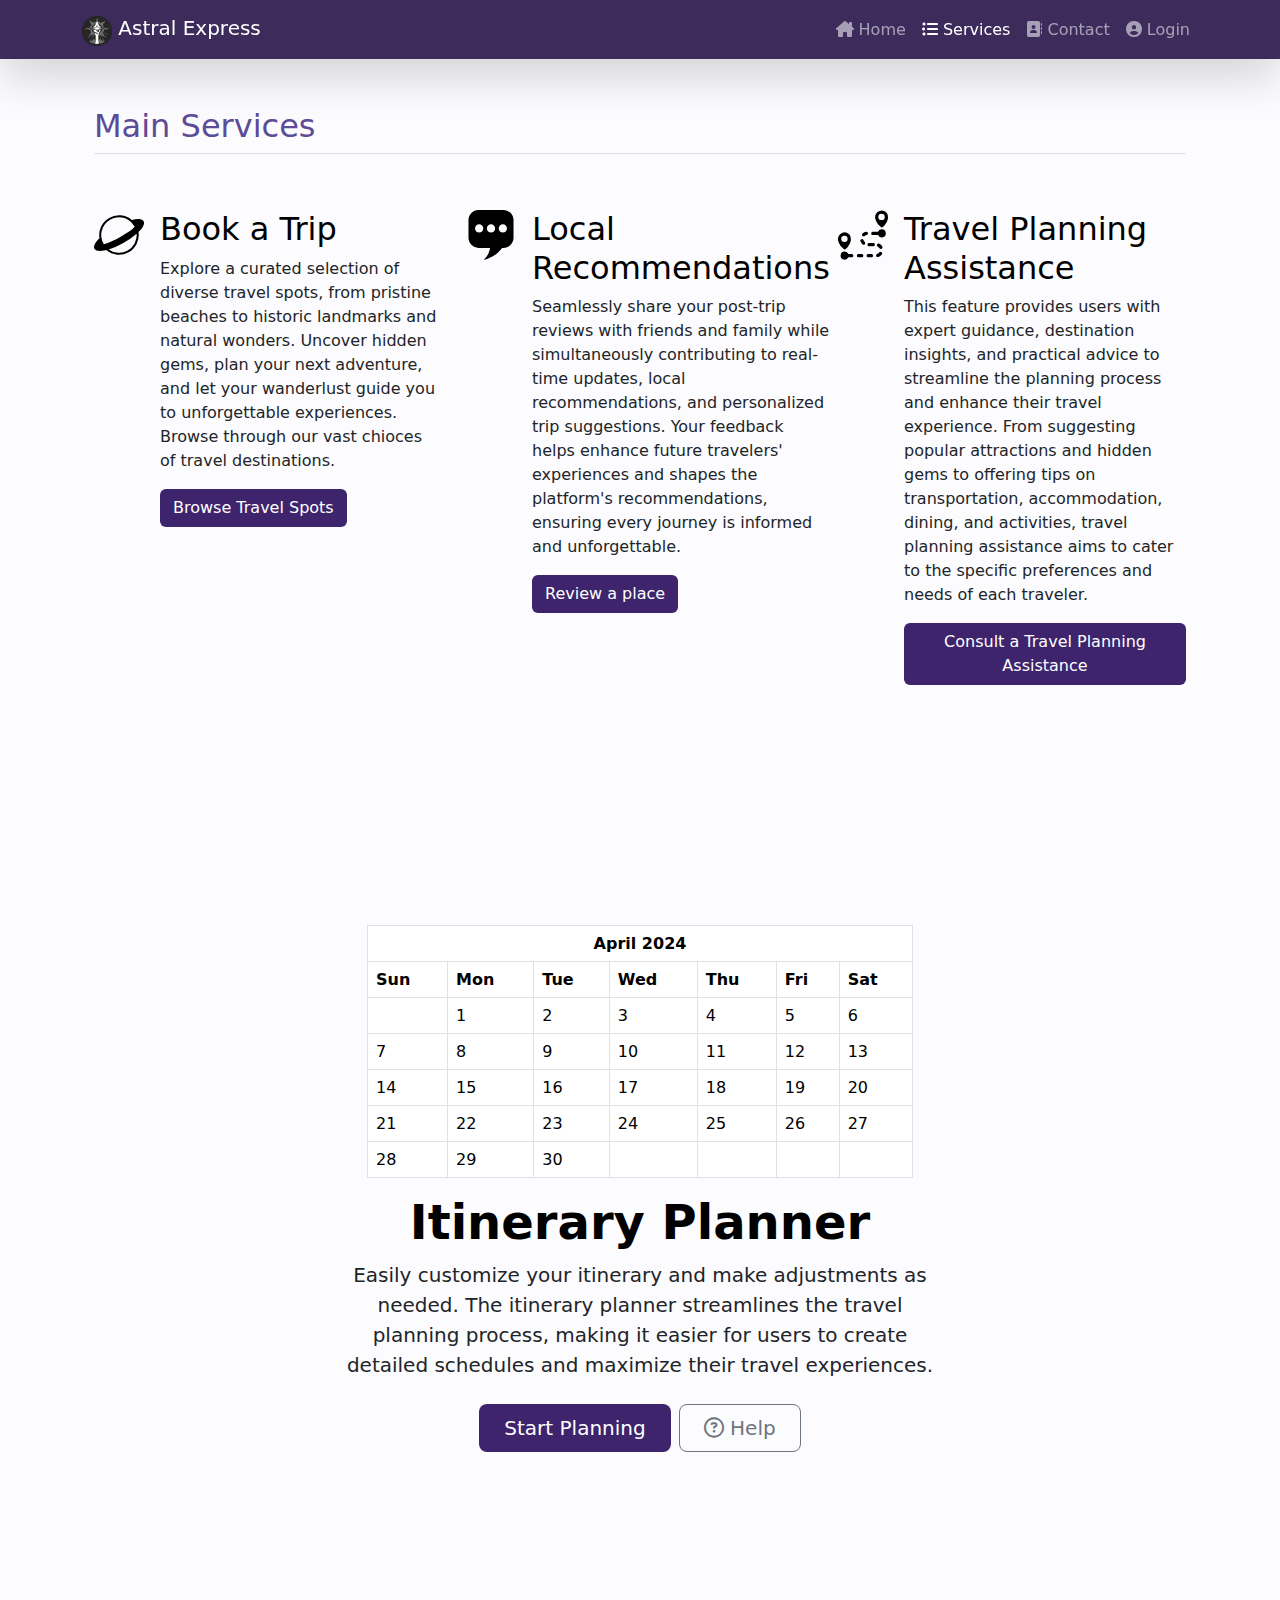
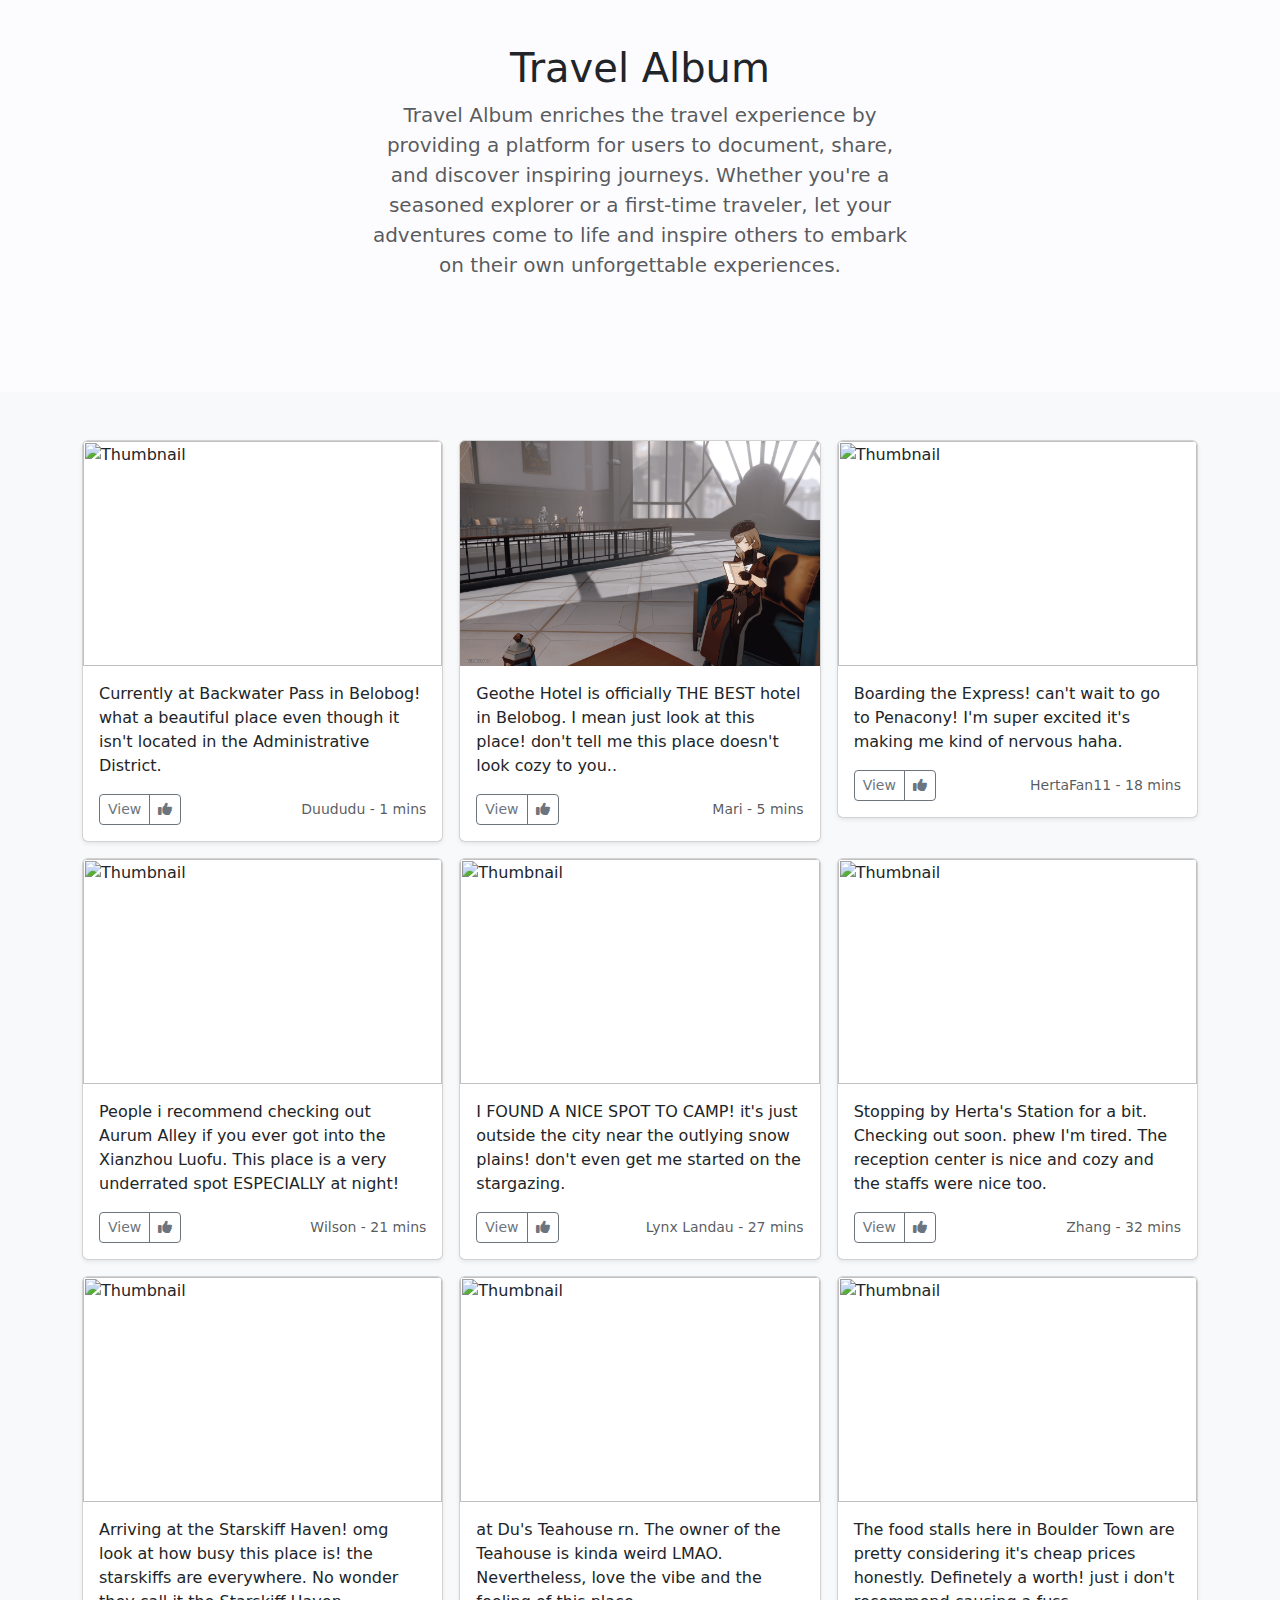
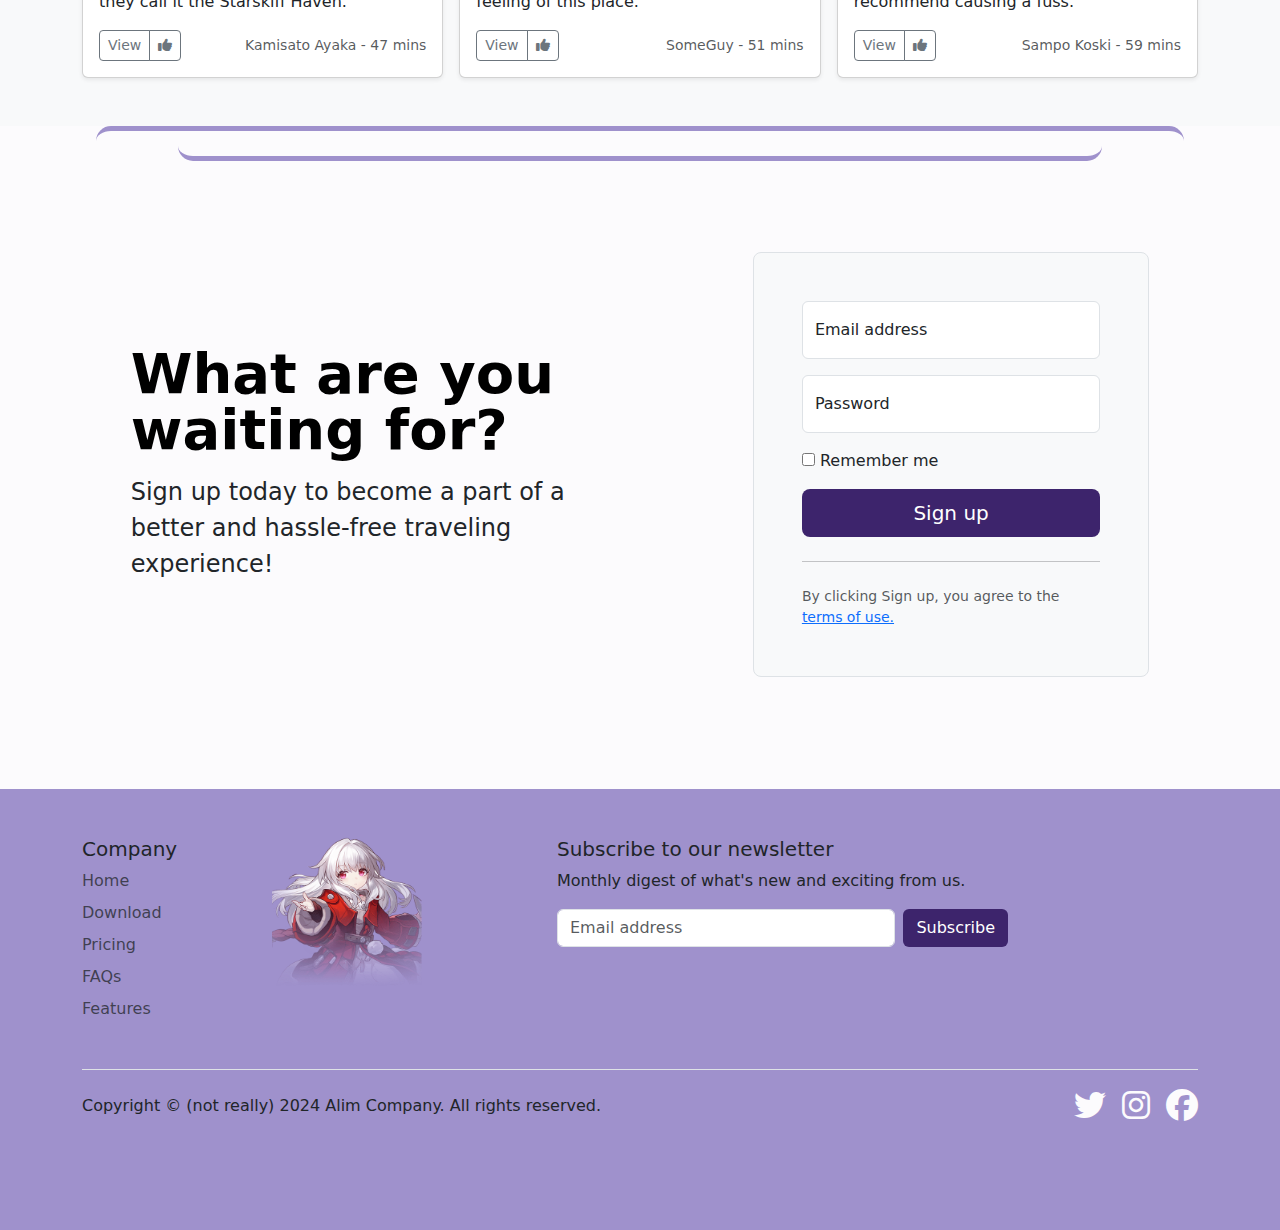
==== services.html @ 7b4ff503 "Add files via upload" ====
<html>
    <head>
        <title>Astral Express</title>
        <link rel="icon" type="image/x-icon" href="asset/trailblaze.webp">
        <link href="https://cdn.jsdelivr.net/npm/bootstrap@5.3.3/dist/css/bootstrap.min.css" rel="stylesheet" integrity="sha384-QWTKZyjpPEjISv5WaRU9OFeRpok6YctnYmDr5pNlyT2bRjXh0JMhjY6hW+ALEwIH" crossorigin="anonymous">
        <link rel="stylesheet" href="https://cdnjs.cloudflare.com/ajax/libs/font-awesome/6.5.2/css/all.css">
        <link rel="stylesheet" href="main.css">
    </head>
    
    <body>
      <nav class="navbar navbar-expand-sm navbar-dark shadow-lg sticky-top" style="background-color: #3c2b5b;">
        <div class="container">
            <a class="navbar-brand" style="margin-right: 50px;" href="#">
                <img src="asset/trailblaze.webp " alt="Logo" width="30" height="30" class="d-inline-block align-text-top"> Astral Express</a>
            <button class="navbar-toggler" type="button" data-bs-toggle="collapse" data-bs-target="#navbarNav" aria-controls="navbarNav" aria-expanded="false" aria-label="Toggle navigation">
                <span class="navbar-toggler-icon"></span>
            </button>
            <div class="collapse navbar-collapse" id="navbarNav">
                <ul class="navbar-nav ms-auto">
                    <li class="nav-item">
                        <a class="nav-link" href="index.html"><i class="fa-solid fa-house-chimney"></i> Home</a>
                    </li>
                    <li class="nav-item">
                        <a class="nav-link active" aria-current="page" href="#"><i class="fa fa-list-ul"></i> Services</a>
                    </li>
                    <li class="nav-item">
                        <a class="nav-link" href="contact.html"><i class="fa-solid fa-address-book"></i> Contact</a>
                    </li>
                    <li class="nav-item">
                        <a class="nav-link" href="login.html"><i class="fa-solid fa-circle-user"></i> Login</a>
                    </li>
                </ul>
            </div>
        </div>
    </nav>

    <div class="container px-4 py-5" id="hanging-icons">
      <h2 class="pb-2 border-bottom" style="color: #5C4B99;">Main Services</h2>
      <div class="row g-4 py-5 row-cols-1 row-cols-lg-3">
        <div class="col d-flex align-items-start">
          <div class="icon-square text-body-emphasis d-inline-flex align-items-center justify-content-center fs-4 flex-shrink-0 me-3">
            <img src="asset/bookatrip.svg" alt="Tools Icon" width="50" height="50">
          </div>
          <div>
            <h3 class="fs-2 text-body-emphasis">Book a Trip</h3>
            <p>Explore a curated selection of diverse travel spots, from pristine beaches to historic landmarks and natural wonders. Uncover hidden gems, plan your next adventure, and let your wanderlust guide you to unforgettable experiences. Browse through our vast chioces of travel destinations.</p>
            <a href="#" class="btn btn-sesuaitema">Browse Travel Spots</a>
          </div>
        </div>
        <div class="col d-flex align-items-start">
          <div class="icon-square text-body-emphasis d-inline-flex align-items-center justify-content-center fs-4 flex-shrink-0 me-3">
            <img src="asset/localrecommendations.svg" alt="Tools Icon" width="50" height="50">
          </div>
          <div>
            <h3 class="fs-2 text-body-emphasis">Local Recommendations</h3>
            <p>Seamlessly share your post-trip reviews with friends and family while simultaneously contributing to real-time updates, local recommendations, and personalized trip suggestions. Your feedback helps enhance future travelers' experiences and shapes the platform's recommendations, ensuring every journey is informed and unforgettable.</p>
            <a href="#" class="btn btn-sesuaitema">Review a place</a>
          </div>
        </div>
        <div class="col d-flex align-items-start">
          <div class="icon-square text-body-emphasis d-inline-flex align-items-center justify-content-center fs-4 flex-shrink-0 me-3">
            <img src="asset/travelplanningassistance.svg" alt="Tools Icon" width="50" height="50">
          </div>
          <div>
            <h3 class="fs-2 text-body-emphasis">Travel Planning Assistance</h3>
            <p>This feature provides users with expert guidance, destination insights, and practical advice to streamline the planning process and enhance their travel experience. From suggesting popular attractions and hidden gems to offering tips on transportation, accommodation, dining, and activities, travel planning assistance aims to cater to the specific preferences and needs of each traveler.</p>
            <a href="#" class="btn btn-sesuaitema">Consult a Travel Planning Assistance </a>
          </div>
        </div>
      </div>
    </div>

    <div class="px-4 py-5 my-5 text-center">
      <div class="container mt-5">
        <div class="row">
          <div class="col-md-6 offset-md-3">
            <div class="calendar">
              <table class="table table-bordered">
                <thead>
                  <tr>
                    <th colspan="7" class="text-center">April 2024</th>
                  </tr>
                  <tr>
                    <th>Sun</th>
                    <th>Mon</th>
                    <th>Tue</th>
                    <th>Wed</th>
                    <th>Thu</th>
                    <th>Fri</th>
                    <th>Sat</th>
                  </tr>
                </thead>
                <tbody>
                  <tr>
                    <td></td>
                    <td>1</td>
                    <td>2</td>
                    <td>3</td>
                    <td>4</td>
                    <td>5</td>
                    <td>6</td>
                  </tr>
                  <tr>
                    <td>7</td>
                    <td>8</td>
                    <td>9</td>
                    <td>10</td>
                    <td>11</td>
                    <td>12</td>
                    <td>13</td>
                  </tr>
                  <tr>
                    <td>14</td>
                    <td>15</td>
                    <td>16</td>
                    <td>17</td>
                    <td>18</td>
                    <td>19</td>
                    <td>20</td>
                  </tr>
                  <tr>
                    <td>21</td>
                    <td>22</td>
                    <td>23</td>
                    <td>24</td>
                    <td>25</td>
                    <td>26</td>
                    <td>27</td>
                  </tr>
                  <tr>
                    <td>28</td>
                    <td>29</td>
                    <td>30</td>
                    <td></td>
                    <td></td>
                    <td></td>
                    <td></td>
                  </tr>
                </tbody>
              </table>
            </div>
          </div>
        </div>
      </div>
      <h1 class="display-5 fw-bold text-body-emphasis">Itinerary Planner</h1>
      <div class="col-lg-6 mx-auto">
        <p class="lead mb-4">Easily customize your itinerary and make adjustments as needed. The itinerary planner streamlines the travel planning process, making it easier for users to create detailed schedules and maximize their travel experiences.</p>
        <div class="d-grid gap-2 d-sm-flex justify-content-sm-center">
          <button type="button" class="btn btn-sesuaitema btn-lg px-4 gap-3">Start Planning</button>
          <button type="button" class="btn btn-outline-secondary btn-lg px-4"><i class="fa-regular fa-circle-question"></i> Help</button>
        </div>
      </div>
    </div>

    <section>

      <section class="py-5 text-center container">
        <div class="row py-lg-5">
          <div class="col-lg-6 col-md-8 mx-auto">
            <h1>Travel Album</h1>
            <p class="lead text-body-secondary">Travel Album enriches the travel experience by providing a platform for users to document, share, and discover inspiring journeys. Whether you're a seasoned explorer or a first-time traveler, let your adventures come to life and inspire others to embark on their own unforgettable experiences.</p>
          </div>
        </div>
      </section>
    
      <div class="album py-5 bg-body-tertiary">
        <div class="container">
    
          <div class="row row-cols-1 row-cols-sm-2 row-cols-md-3 g-3">
            <div class="col">
              <div class="card shadow-sm">
                <img src="https://static.wikia.nocookie.net/houkai-star-rail/images/a/a1/Area_Backwater_Pass.png/revision/latest?cb=20230722130452" alt="Thumbnail" class="card-img-top card-img-top" width="100%" height="225"">
                <div class="card-body">
                  <p class="card-text">Currently at Backwater Pass in Belobog! what a beautiful place even though it isn't located in the Administrative District.</p>
                  <div class="d-flex justify-content-between align-items-center">
                    <div class="btn-group">
                      <button type="button" class="btn btn-sm btn-outline-secondary">View</button>
                      <button type="button" class="btn btn-sm btn-outline-secondary"><i class="fa-solid fa-thumbs-up"></i></button>
                    </div>
                    <small class="text-body-secondary">Duududu - 1 mins</small>
                  </div>
                </div>
              </div>
            </div>
            <div class="col">
              <div class="card shadow-sm">
                <img src="asset/xtra/geothehotel.png" alt="Thumbnail" class="card-img-top card-img-top" width="100%" height="225"">
                <div class="card-body">
                  <p class="card-text">Geothe Hotel is officially THE BEST hotel in Belobog. I mean just look at this place! don't tell me this place doesn't look cozy to you..</p>
                  <div class="d-flex justify-content-between align-items-center">
                    <div class="btn-group">
                      <button type="button" class="btn btn-sm btn-outline-secondary">View</button>
                      <button type="button" class="btn btn-sm btn-outline-secondary"><i class="fa-solid fa-thumbs-up"></i></button>
                    </div>
                    <small class="text-body-secondary">Mari - 5 mins</small>
                  </div>
                </div>
              </div>
            </div>
            <div class="col">
              <div class="card shadow-sm">
                <img src="https://static.wikia.nocookie.net/houkai-star-rail/images/a/aa/Instance_Railway_Platform.png/revision/latest?cb=20230622041645" alt="Thumbnail" class="card-img-top card-img-top" width="100%" height="225"">
                <div class="card-body">
                  <p class="card-text">Boarding the Express! can't wait to go to Penacony! I'm super excited it's making me kind of nervous haha.</p>
                  <div class="d-flex justify-content-between align-items-center">
                    <div class="btn-group">
                      <button type="button" class="btn btn-sm btn-outline-secondary">View</button>
                      <button type="button" class="btn btn-sm btn-outline-secondary"><i class="fa-solid fa-thumbs-up"></i></button>
                    </div>
                    <small class="text-body-secondary">HertaFan11 - 18 mins</small>
                  </div>
                </div>
              </div>
            </div>
    
            <div class="col">
              <div class="card shadow-sm">
                <img src="https://static.wikia.nocookie.net/houkai-star-rail/images/8/84/Aurum_Alley.png/revision/latest?cb=20230819140756" alt="Thumbnail" class="card-img-top card-img-top" width="100%" height="225"">
                <div class="card-body">
                  <p class="card-text">People i recommend checking out Aurum Alley if you ever got into the Xianzhou Luofu. This place is a very underrated spot ESPECIALLY at night!</p>
                  <div class="d-flex justify-content-between align-items-center">
                    <div class="btn-group">
                      <button type="button" class="btn btn-sm btn-outline-secondary">View</button>
                      <button type="button" class="btn btn-sm btn-outline-secondary"><i class="fa-solid fa-thumbs-up"></i></button>
                    </div>
                    <small class="text-body-secondary">Wilson - 21 mins</small>
                  </div>
                </div>
              </div>
            </div>
            <div class="col">
              <div class="card shadow-sm">
                <img src="https://static.wikia.nocookie.net/houkai-star-rail/images/8/86/Area_Outlying_Snow_Plains.png/revision/latest?cb=20230722130531" alt="Thumbnail" class="card-img-top card-img-top" width="100%" height="225"">
                <div class="card-body">
                  <p class="card-text">I FOUND A NICE SPOT TO CAMP! it's just outside the city near the outlying snow plains! don't even get me started on the stargazing.</p>
                  <div class="d-flex justify-content-between align-items-center">
                    <div class="btn-group">
                      <button type="button" class="btn btn-sm btn-outline-secondary">View</button>
                      <button type="button" class="btn btn-sm btn-outline-secondary"><i class="fa-solid fa-thumbs-up"></i></button>
                    </div>
                    <small class="text-body-secondary">Lynx Landau - 27 mins</small>
                  </div>
                </div>
              </div>
            </div>
            <div class="col">
              <div class="card shadow-sm">
                <img src="https://static.wikia.nocookie.net/houkai-star-rail/images/6/6c/Instance_Reception_Center.png/revision/latest?cb=20230622041406" alt="Thumbnail" class="card-img-top card-img-top" width="100%" height="225"">
                <div class="card-body">
                  <p class="card-text">Stopping by Herta's Station for a bit. Checking out soon. phew I'm tired. The reception center is nice and cozy and the staffs were nice too.</p>
                  <div class="d-flex justify-content-between align-items-center">
                    <div class="btn-group">
                      <button type="button" class="btn btn-sm btn-outline-secondary">View</button>
                      <button type="button" class="btn btn-sm btn-outline-secondary"><i class="fa-solid fa-thumbs-up"></i></button>
                    </div>
                    <small class="text-body-secondary">Zhang - 32 mins</small>
                  </div>
                </div>
              </div>
            </div>
    
            <div class="col">
              <div class="card shadow-sm">
                <img src="https://static.wikia.nocookie.net/houkai-star-rail/images/2/2a/Area_Central_Starskiff_Haven.png/revision/latest?cb=20230722130442" alt="Thumbnail" class="card-img-top card-img-top" width="100%" height="225"">
                <div class="card-body">
                  <p class="card-text">Arriving at the Starskiff Haven! omg look at how busy this place is! the starskiffs are everywhere. No wonder they call it the Starskiff Haven.</p>
                  <div class="d-flex justify-content-between align-items-center">
                    <div class="btn-group">
                      <button type="button" class="btn btn-sm btn-outline-secondary">View</button>
                      <button type="button" class="btn btn-sm btn-outline-secondary"><i class="fa-solid fa-thumbs-up"></i></button>
                    </div>
                    <small class="text-body-secondary">Kamisato Ayaka - 47 mins</small>
                  </div>
                </div>
              </div>
            </div>
            <div class="col">
              <div class="card shadow-sm">
                <img src="https://static.wikia.nocookie.net/houkai-star-rail/images/8/83/Location_Du%27s_Teahouse.png/revision/latest?cb=20231209171033" alt="Thumbnail" class="card-img-top card-img-top" width="100%" height="225"">
                <div class="card-body">
                  <p class="card-text">at Du's Teahouse rn. The owner of the Teahouse is kinda weird LMAO. Nevertheless, love the vibe and the feeling of this place.</p>
                  <div class="d-flex justify-content-between align-items-center">
                    <div class="btn-group">
                      <button type="button" class="btn btn-sm btn-outline-secondary">View</button>
                      <button type="button" class="btn btn-sm btn-outline-secondary"><i class="fa-solid fa-thumbs-up"></i></button>
                    </div>
                    <small class="text-body-secondary">SomeGuy - 51 mins</small>
                  </div>
                </div>
              </div>
            </div>
            <div class="col">
              <div class="card shadow-sm">
                <img src="https://static.wikia.nocookie.net/houkai-star-rail/images/a/a1/Location_Jarilo-VI_Food_Stall.png/revision/latest?cb=20231209220444" alt="Thumbnail" class="card-img-top card-img-top" width="100%" height="225"">
                <div class="card-body">
                  <p class="card-text">The food stalls here in Boulder Town are pretty considering it's cheap prices honestly. Definetely a worth! just i don't recommend causing a fuss.</p>
                  <div class="d-flex justify-content-between align-items-center">
                    <div class="btn-group">
                      <button type="button" class="btn btn-sm btn-outline-secondary">View</button>
                      <button type="button" class="btn btn-sm btn-outline-secondary"><i class="fa-solid fa-thumbs-up"></i></button>
                    </div>
                    <small class="text-body-secondary">Sampo Koski - 59 mins</small>
                  </div>
                </div>
              </div>
            </div>
          </div>
        </div>
      </div>
    
    </section>

    <hr class="idrk">

    <div class="container col-xl-10 col-xxl-8 px-4 py-5" id="signup">
      <div class="row align-items-center g-lg-5 py-5">
        <div class="col-lg-7 text-center text-lg-start">
          <h1 class="display-4 fw-bold lh-1 text-body-emphasis mb-3">What are you waiting for?</h1>
          <p class="col-lg-10 fs-4">Sign up today to become a part of a better and hassle-free traveling experience!</p>
        </div>
        <div class="col-md-10 mx-auto col-lg-5">
          <form class="p-4 p-md-5 border rounded-3 bg-body-tertiary">
            <div class="form-floating mb-3">
              <input type="email" class="form-control" id="floatingInput" placeholder="name@example.com">
              <label for="floatingInput">Email address</label>
            </div>
            <div class="form-floating mb-3">
              <input type="password" class="form-control" id="floatingPassword" placeholder="Password">
              <label for="floatingPassword">Password</label>
            </div>
            <div class="checkbox mb-3">
              <label><input type="checkbox" value="remember-me"> Remember me</label>
            </div>
            <button class="w-100 btn btn-lg btn-sesuaitema" type="submit">Sign up</button>
            <hr class="my-4">
            <small class="text-body-secondary">By clicking Sign up, you agree to the <a href="#">terms of use.</a></small>
          </form>
        </div>
      </div>
    </div>

                      <section style="background-color: #9F91CC;">
                        <div class="container">
                          <footer class="py-5">
                            <div class="row">
                              <div class="col-6 col-md-2 mb-3">
                                <h5>Company</h5>
                                <ul class="nav flex-column">
                                  <li class="nav-item mb-2"><a href="index.html" class="nav-link p-0 text-body-secondary">Home</a></li>
                                  <li class="nav-item mb-2"><a href="#" class="nav-link p-0 text-body-secondary">Download</a></li>
                                  <li class="nav-item mb-2"><a href="#" class="nav-link p-0 text-body-secondary">Pricing</a></li>
                                  <li class="nav-item mb-2"><a href="#" class="nav-link p-0 text-body-secondary">FAQs</a></li>
                                  <li class="nav-item mb-2"><a href="#" class="nav-link p-0 text-body-secondary">Features</a></li>
                                </ul>
                              </div>
          
                                <div class="col-6 col-md-2 mb-3">
                                  <img width="150" height="150" src="asset/clara.png">
                                </div>
                        
                              <div class="col-md-5 offset-md-1 mb-3">
                                <form>
                                  <h5>Subscribe to our newsletter</h5>
                                  <p>Monthly digest of what's new and exciting from us.</p>
                                  <div class="d-flex flex-column flex-sm-row w-100 gap-2">
                                    <label for="newsletter1" class="visually-hidden">Email address</label>
                                    <input id="newsletter1" type="text" class="form-control" placeholder="Email address">
                                    <button class="btn btn-sesuaitema" type="button">Subscribe</button>
                                  </div>
                                </form>
                              </div>
                            </div>
                        
                            <div class="d-flex flex-column flex-sm-row justify-content-between py-4 my-4 border-top">
                              <p>Copyright © (not really) 2024 Alim Company. All rights reserved.</p>
                              <ul class="list-unstyled d-flex">
                                <li class="ms-3"><a class="link-body-emphasis" href="https://twitter.com"><i class="fa-brands fa-twitter fa-2xl" style="color: #fcfbfd;"></i></a></li>
                                <li class="ms-3"><a class="link-body-emphasis" href="https://instagram.com"><i class="fa-brands fa-instagram fa-2xl" style="color: #fcfbfd;"></i></a></li>
                                <li class="ms-3"><a class="link-body-emphasis" href="https://facebook.com"><i class="fa-brands fa-facebook fa-2xl" style="color: #fcfbfd;"></i></a></li>
                              </ul>
                            </div>
                          </footer>
                        </div>
                      </section>

        <script src="https://cdn.jsdelivr.net/npm/bootstrap@5.3.3/dist/js/bootstrap.bundle.min.js" integrity="sha384-YvpcrYf0tY3lHB60NNkmXc5s9fDVZLESaAA55NDzOxhy9GkcIdslK1eN7N6jIeHz" crossorigin="anonymous"></script>
    </body>
</html>
---- main.css ----
/*general*/
body {
    background-color: #fcfbfd;
    overflow: scroll; /*spy navbar konsisten*/
	overflow-x: hidden;
}

hr.main {
	content: "test";
    border: 3.5px solid #9F91CC;
    opacity: 100%;
    border-radius: 3.5px;
    width: 85%;
    margin: auto;
}

hr.idrk {
    overflow: visible;
    height: 30px;
    border-style: solid;
    border-color: #9F91CC;
	opacity: 100%;
    border-width: 5px 0 0 0;
    border-radius: 20px;
	width: 85%;
    margin: auto;
} /*nd bermaksud jdi kyk bgini tpi jdi keren jdi bgini sj aokwkwkwk*/
hr.idrk:before {
    display: block;
    content: "";
    height: 30px;
    border-style: solid;
    border-color: #9F91CC;
    border-width: 0 0 5px 0;
    border-radius: 20px;
	width: 85%;
    margin: auto;
}

.btn-sesuaitema {
	background-color: #3D246C;
	color: #FFFFFF;
}

.btn-sesuaitema:hover {
	background-color:#5C4B99;
	color:#fcfbfd
}

/*home*/
.services{
	width:100%;
	height: 100vh;
	display: flex;
	flex-direction: column;
	justify-content: space-evenly;
	align-items: center;
}
.s-heading{
	text-align:center;
}
.s-heading h1{
	color:#576975;
	font-size: 3rem;
	font-weight: 400;
	letter-spacing: 1px;
	margin: 0px;
}
.s-heading p{
	color: rgba(87,105,117,0.60);
	font-size: 1rem;
	margin: 5px;
	text-align: center;
}
.s-box-container{
	width:100%;
	display: flex;
	justify-content: center;
	align-items: center;
}
.s-box{
	display:flex;
	flex-direction: column;
	justify-content: center;
	align-items: center;
	border-radius: 10px;
	width:300px;
	padding: 20px 25px;
	height: 400px;
	box-sizing: border-box;
	margin: 30px;
	position: relative;
}
.s-box img{
	height: 75px;
}
.s-box h1{
	color:#576975;
	letter-spacing: 1px;
	font-size: 1.5rem;
	margin-bottom: 8px;
	
}
.s-box p{
	color: rgba(87,105,117,0.90);
	text-align: center;
}
.s-btn{
	width: 140px;
	height: 40px;
	border-radius: 20px;
	border:1.5px solid #9F91CC;
	display: flex;
	justify-content: center;
	align-items: center;
	color:#576975;
	margin-top:10px; 
}
.bar{
	width: 100px;
	height: 6px;
	position: absolute;
	left: 50%;
	top: 0%;
	transform: translateX(-50%);
	background-color:#5C4B99; 
	border-radius: 0px 0px 10px 10px;
	display: none;
	animation: bar 0.5s;
}
.s-box:hover{
	box-shadow: 2px 2px 30px rgba(0,0,0,0.08);
	transition: all ease 0.3s;
}
.s-btn:hover{
	background-color:#3D246C;
	border: 1px solid #3D246C;
	color:#FFFFFF;
	transition: all ease 0.3s;
}
.s-box:hover .bar{
	display: block;
}
@keyframes bar{
	0%{
		width:0px;
	}
	100%{
		width:100px;
	}
}
@media(max-width:1050px){
	.s-box-container{
		flex-wrap: wrap;
		
	}	
	.services{
		height: auto;
	}
	.s-heading{
		margin: 15px;
	}
	.s-box{
		flex-grow: 1;
	}
	
}

/*contact*/
.boks {
    background-color: #cac2e3;
    padding: 30px;
    margin: 40px;
    border-radius: 7px;
}

.xtndstff {
	border-radius: 20px;
	margin-bottom: 20px;
	box-shadow: 0 0 10px rgba(0, 0, 0, 0.1);
	margin-left: auto;
	margin-right: auto;
	display: block;
}
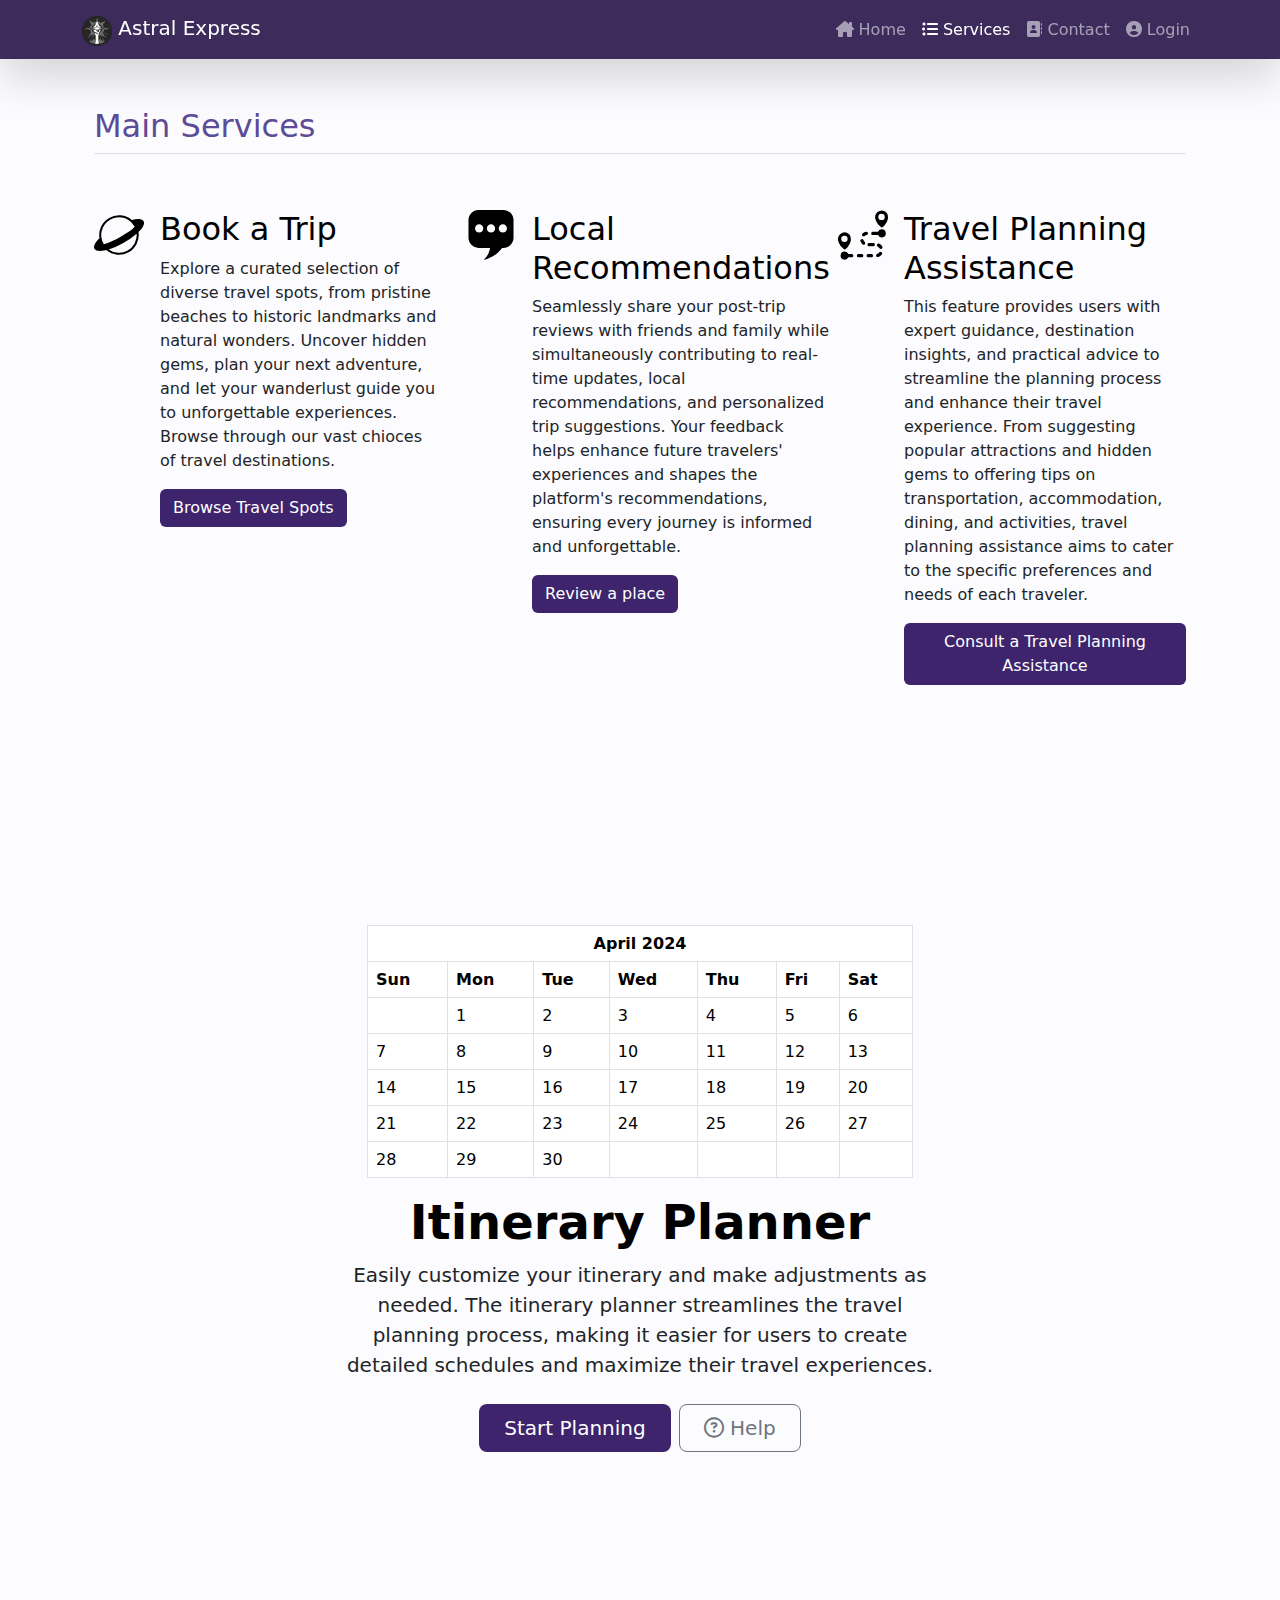
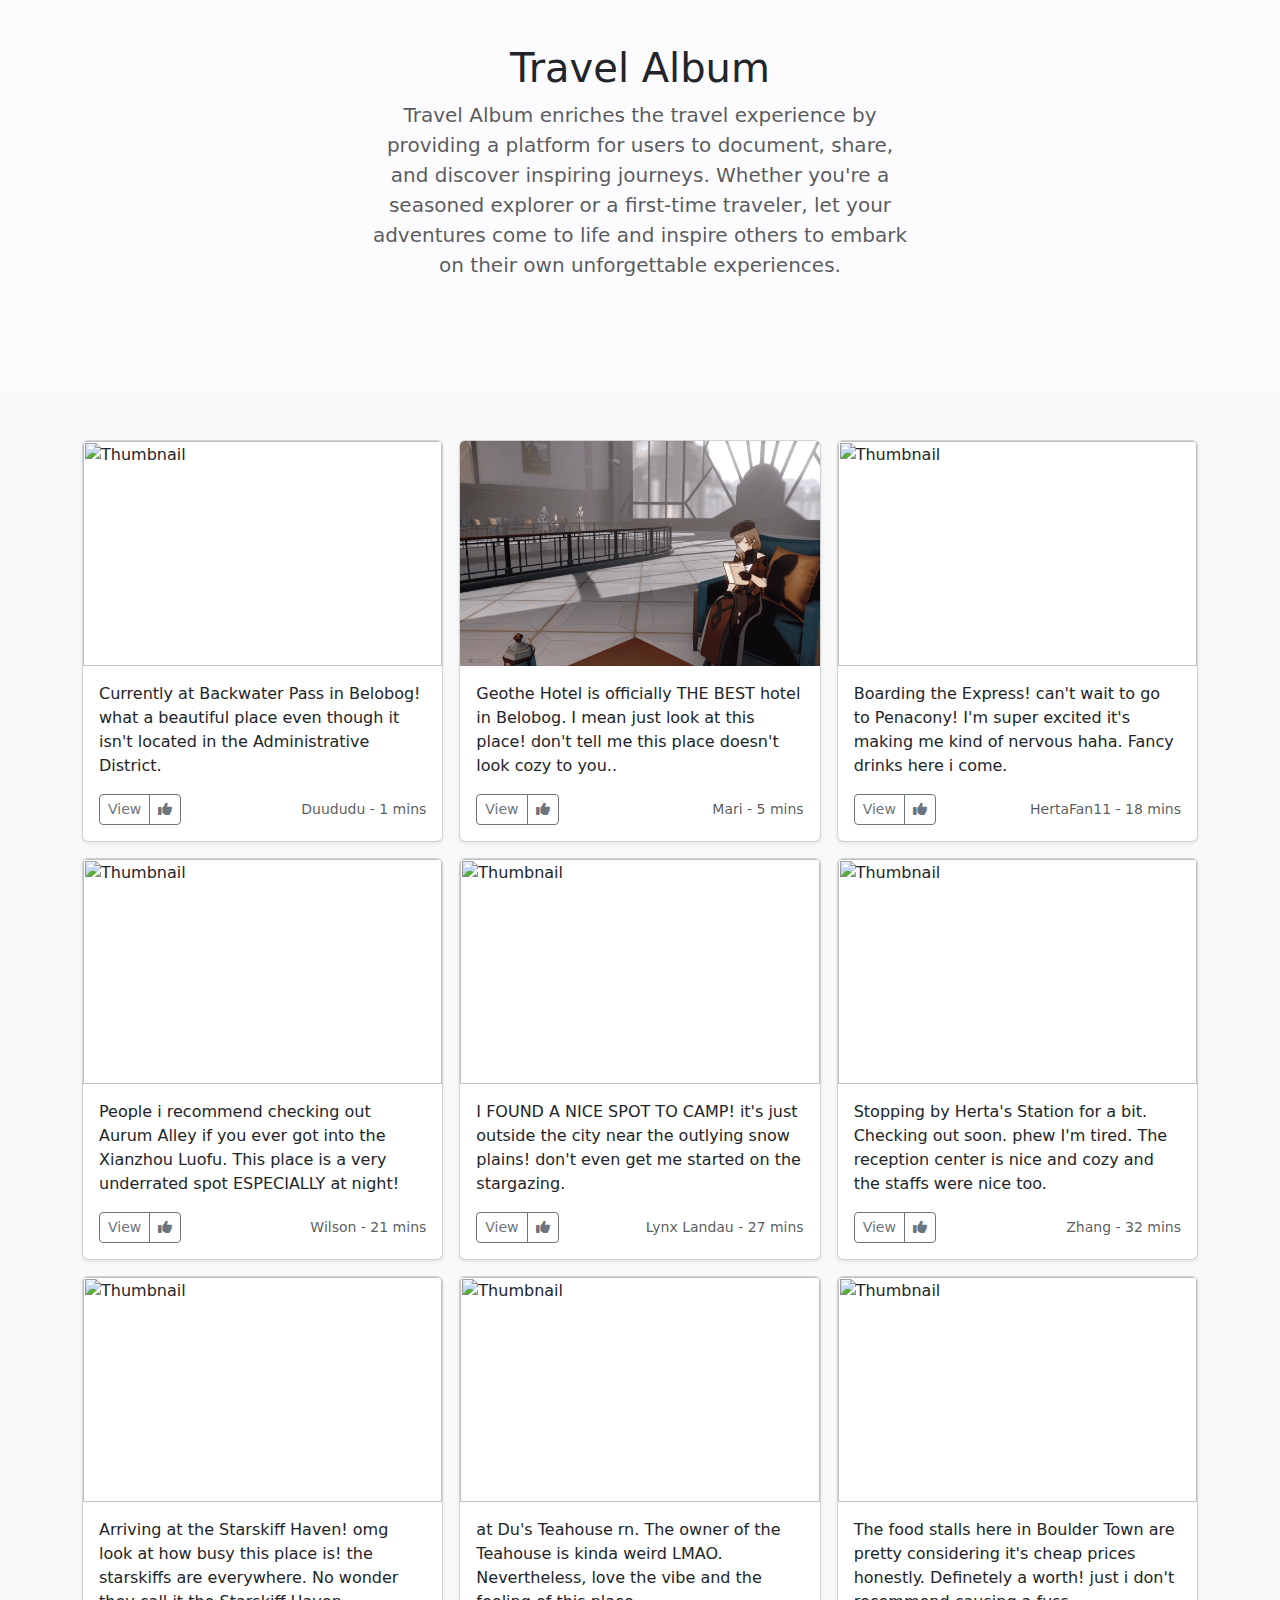
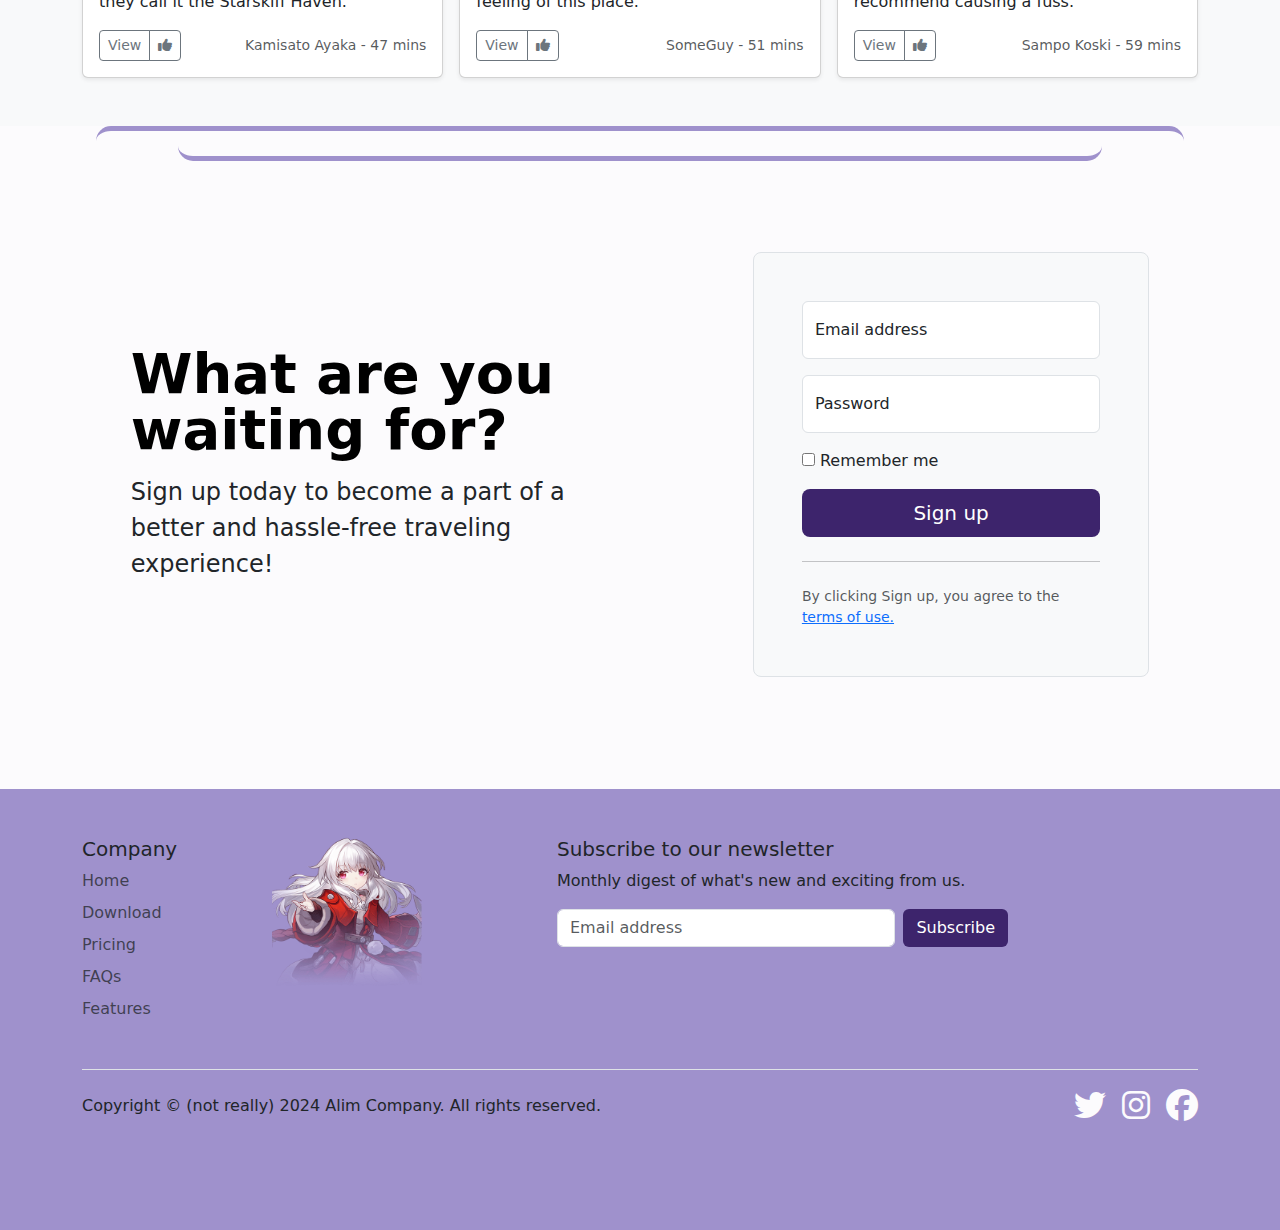
==== commit 3df2772a: "Add files via upload" ====
--- a/services.html
+++ b/services.html
@@ -169,7 +169,7 @@
           <div class="row row-cols-1 row-cols-sm-2 row-cols-md-3 g-3">
             <div class="col">
               <div class="card shadow-sm">
-                <img src="https://static.wikia.nocookie.net/houkai-star-rail/images/a/a1/Area_Backwater_Pass.png/revision/latest?cb=20230722130452" alt="Thumbnail" class="card-img-top card-img-top" width="100%" height="225"">
+                <img src="asset/xtra/backwaterpass.webp" alt="Thumbnail" class="card-img-top card-img-top" width="100%" height="225"">
                 <div class="card-body">
                   <p class="card-text">Currently at Backwater Pass in Belobog! what a beautiful place even though it isn't located in the Administrative District.</p>
                   <div class="d-flex justify-content-between align-items-center">
@@ -199,9 +199,9 @@
             </div>
             <div class="col">
               <div class="card shadow-sm">
-                <img src="https://static.wikia.nocookie.net/houkai-star-rail/images/a/aa/Instance_Railway_Platform.png/revision/latest?cb=20230622041645" alt="Thumbnail" class="card-img-top card-img-top" width="100%" height="225"">
-                <div class="card-body">
-                  <p class="card-text">Boarding the Express! can't wait to go to Penacony! I'm super excited it's making me kind of nervous haha.</p>
+                <img src="asset/xtra/railwayplatform.webp" alt="Thumbnail" class="card-img-top card-img-top" width="100%" height="225"">
+                <div class="card-body">
+                  <p class="card-text">Boarding the Express! can't wait to go to Penacony! I'm super excited it's making me kind of nervous haha. Fancy drinks here i come.</p>
                   <div class="d-flex justify-content-between align-items-center">
                     <div class="btn-group">
                       <button type="button" class="btn btn-sm btn-outline-secondary">View</button>
@@ -215,7 +215,7 @@
     
             <div class="col">
               <div class="card shadow-sm">
-                <img src="https://static.wikia.nocookie.net/houkai-star-rail/images/8/84/Aurum_Alley.png/revision/latest?cb=20230819140756" alt="Thumbnail" class="card-img-top card-img-top" width="100%" height="225"">
+                <img src="asset/xtra/aurumalley.webp" alt="Thumbnail" class="card-img-top card-img-top" width="100%" height="225"">
                 <div class="card-body">
                   <p class="card-text">People i recommend checking out Aurum Alley if you ever got into the Xianzhou Luofu. This place is a very underrated spot ESPECIALLY at night!</p>
                   <div class="d-flex justify-content-between align-items-center">
@@ -230,7 +230,7 @@
             </div>
             <div class="col">
               <div class="card shadow-sm">
-                <img src="https://static.wikia.nocookie.net/houkai-star-rail/images/8/86/Area_Outlying_Snow_Plains.png/revision/latest?cb=20230722130531" alt="Thumbnail" class="card-img-top card-img-top" width="100%" height="225"">
+                <img src="asset/xtra/outlyingsnowplains.webp" alt="Thumbnail" class="card-img-top card-img-top" width="100%" height="225"">
                 <div class="card-body">
                   <p class="card-text">I FOUND A NICE SPOT TO CAMP! it's just outside the city near the outlying snow plains! don't even get me started on the stargazing.</p>
                   <div class="d-flex justify-content-between align-items-center">
@@ -245,7 +245,7 @@
             </div>
             <div class="col">
               <div class="card shadow-sm">
-                <img src="https://static.wikia.nocookie.net/houkai-star-rail/images/6/6c/Instance_Reception_Center.png/revision/latest?cb=20230622041406" alt="Thumbnail" class="card-img-top card-img-top" width="100%" height="225"">
+                <img src="asset/xtra/receptioncenter.webp" alt="Thumbnail" class="card-img-top card-img-top" width="100%" height="225"">
                 <div class="card-body">
                   <p class="card-text">Stopping by Herta's Station for a bit. Checking out soon. phew I'm tired. The reception center is nice and cozy and the staffs were nice too.</p>
                   <div class="d-flex justify-content-between align-items-center">
@@ -261,7 +261,7 @@
     
             <div class="col">
               <div class="card shadow-sm">
-                <img src="https://static.wikia.nocookie.net/houkai-star-rail/images/2/2a/Area_Central_Starskiff_Haven.png/revision/latest?cb=20230722130442" alt="Thumbnail" class="card-img-top card-img-top" width="100%" height="225"">
+                <img src="asset/xtra/starskiffhaven.webp" alt="Thumbnail" class="card-img-top card-img-top" width="100%" height="225"">
                 <div class="card-body">
                   <p class="card-text">Arriving at the Starskiff Haven! omg look at how busy this place is! the starskiffs are everywhere. No wonder they call it the Starskiff Haven.</p>
                   <div class="d-flex justify-content-between align-items-center">
@@ -276,7 +276,7 @@
             </div>
             <div class="col">
               <div class="card shadow-sm">
-                <img src="https://static.wikia.nocookie.net/houkai-star-rail/images/8/83/Location_Du%27s_Teahouse.png/revision/latest?cb=20231209171033" alt="Thumbnail" class="card-img-top card-img-top" width="100%" height="225"">
+                <img src="asset/xtra/duteahouse.webp" alt="Thumbnail" class="card-img-top card-img-top" width="100%" height="225"">
                 <div class="card-body">
                   <p class="card-text">at Du's Teahouse rn. The owner of the Teahouse is kinda weird LMAO. Nevertheless, love the vibe and the feeling of this place.</p>
                   <div class="d-flex justify-content-between align-items-center">
@@ -291,7 +291,7 @@
             </div>
             <div class="col">
               <div class="card shadow-sm">
-                <img src="https://static.wikia.nocookie.net/houkai-star-rail/images/a/a1/Location_Jarilo-VI_Food_Stall.png/revision/latest?cb=20231209220444" alt="Thumbnail" class="card-img-top card-img-top" width="100%" height="225"">
+                <img src="asset/xtra/foodstall.webp" alt="Thumbnail" class="card-img-top card-img-top" width="100%" height="225"">
                 <div class="card-body">
                   <p class="card-text">The food stalls here in Boulder Town are pretty considering it's cheap prices honestly. Definetely a worth! just i don't recommend causing a fuss.</p>
                   <div class="d-flex justify-content-between align-items-center">
